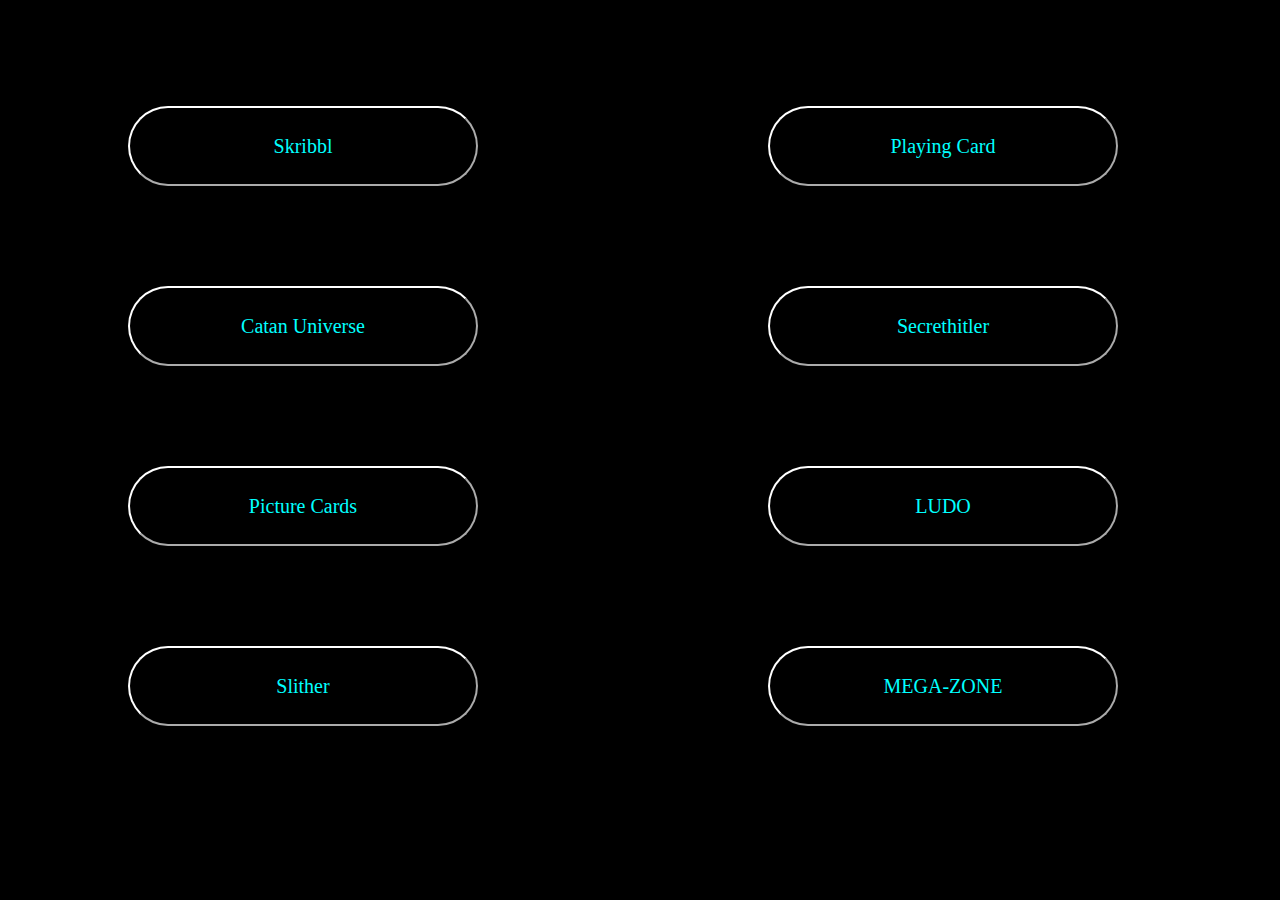
==== ALL/advance.htm @ 99932d3b "Add files via upload" ====
<!DOCTYPE html>
<html lang="en">
<head>
  <meta charset="UTF-8">
  <meta http-equiv="X-UA-Compatible" content="IE=edge">
  <meta name="viewport" content="width=device-width, initial-scale=1.0">
  <title>advance</title>
  <link rel="stylesheet" href="advance.css">
  <link href="https://fonts.googleapis.com/css?family=Cinzel">
  <link  href="https://fonts.googleapis.com/css?family=Lato:100,300,700">
</head>
<body>
 <canvas></canvas> 
  
  <div>
<h1 id="h1" ></h1>  
<p  class="b"><button class = "design lM" onclick="window.location.href =  '../ALL/ROOM.htm '"> Skribbl </button></p>
<p  class="b1"><button class = "design lM" onclick="window.location.href =  '../ALL/room1.htm  '" > Catan Universe </button></p>
<p  class="b3"><button class = "design lM" onclick="window.location.href =  '../ALL/room2.htm '" >Picture Cards </a></button></p>
<p  class="b4"><button class = "design lM" onclick="window.location.href =  '../ALL/room3.htm '"> Slither </a></button></p>


<p  class="a"><button class = "design lM" onclick="window.location.href =  '../ALL/room4.htm '" >Playing Card</button></p>
<p  class="a1"><button class = "design lM" onclick="window.location.href =  '../ALL/room5.htm '" >Secrethitler</button></p>
<p  class="a2"><button class = "design lM" onclick="window.location.href =  '../ALL/room6.htm '" >LUDO</button></p>
<p  class="a3"><button class = "design lM" onclick="window.location.href =  '../ALL/room7.htm '" >MEGA-ZONE</button></p>


</div>
  




<script src="advance.js"></script>
</body>

</html>
---- ALL/advance.css ----
body{
  overflow: hidden; 
 }
.lM
{
  font-size: 20px;
  color: aqua;
  font-family: cursive;
}

.design
{
  border-radius: 50px;
  width: 350px;
  height: 80px;
  color: aqua;
  border-color: white;
  background-color: black;
}



body {
  margin: 0;
  position: absolute;
  width: 100%;
  height: 100%;
}
canvas {
  width: 100%;
  height: 100%;
}
h1 {
  font: 2.75em 'Cinzel', serif;
  font-weight: 400;
  letter-spacing: 0.35em;
}






.b{
    visibility: visible;
    position: absolute;
    padding-right: 70px;
    
    top: 10%;
    left: 10%;
}

.b1{
    visibility: visible;
    position: absolute;
    padding-right: 70px;
   
    top: 30%;
    left: 10%;
}

.b3{
    visibility: visible;
    position: absolute;
    padding-right: 70px;
    
    top: 50%;
    left: 10%;
}

.b4{
    visibility: visible;
    position: absolute;
    padding-right: 70px;
   
    top: 70%;
    left: 10%;
}


.a3{
    visibility: visible;
    position: absolute;
    padding-right: 70px;
   
    top: 70%;
    left: 60%;
}


.a2{
    visibility: visible;
    position: absolute;
    padding-right: 70px;
   
    top: 50%;
    left: 60%;
}


.a1{
    visibility: visible;
    position: absolute;
    padding-right: 70px;
   
    top: 30%;
    left: 60%;
}


.a{
    visibility: visible;
    position: absolute;
    padding-right: 70px;
   
    top: 10%;
    left: 60%;
}










.shan{
  height: 19%;
  width: 100%;
  padding-top: 0px;
  border-radius: 60px;
}
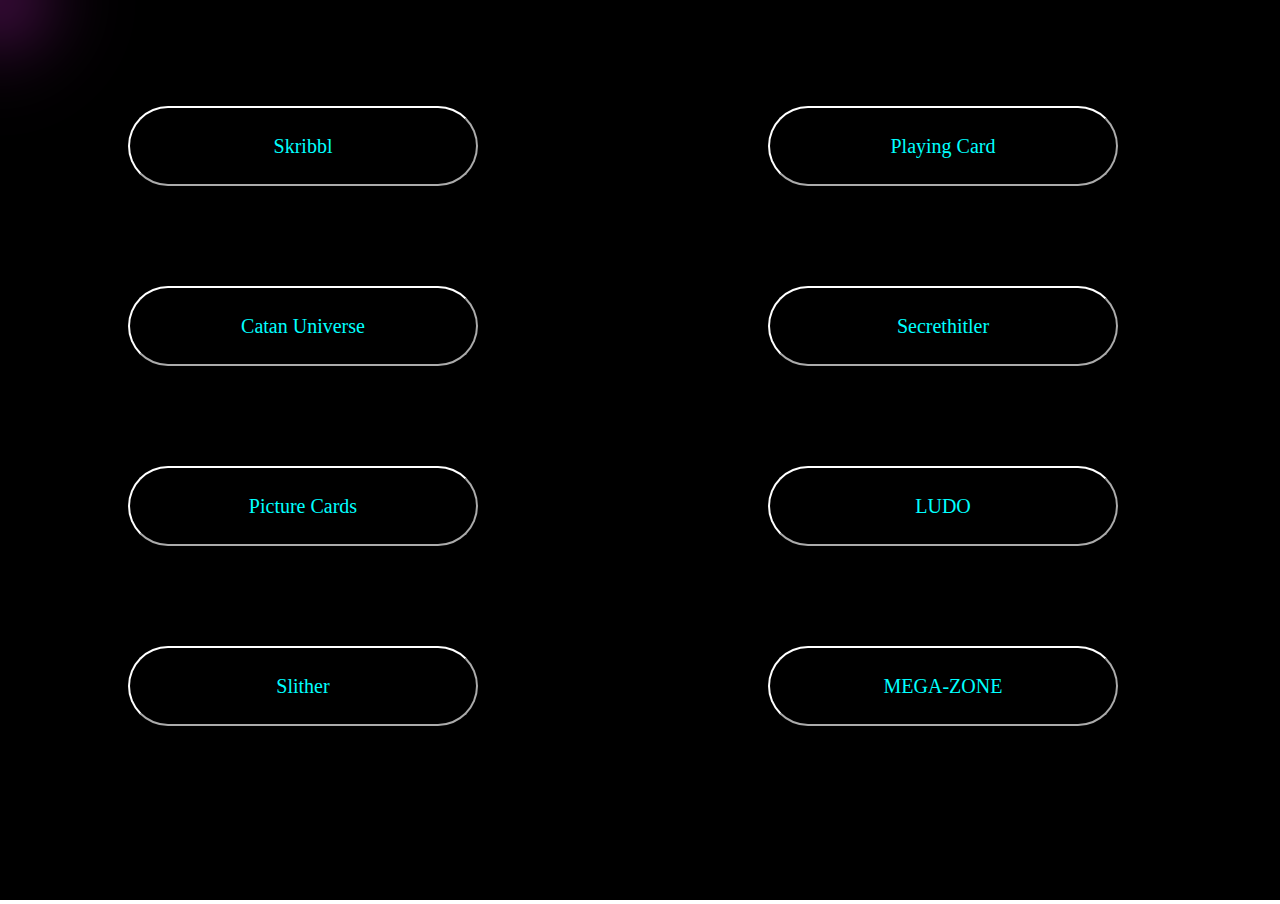
==== commit 011b1afb: "Update advance.htm" ====
--- a/ALL/advance.htm
+++ b/ALL/advance.htm
@@ -14,7 +14,7 @@
   
   <div>
 <h1 id="h1" ></h1>  
-<p  class="b"><button class = "design lM" onclick="window.location.href =  '../ALL/ROOM.htm '"> Skribbl </button></p>
+<p  class="b"><button class = "design lM" onclick="window.location.href =  'ROOM.htm '"> Skribbl </button></p>
 <p  class="b1"><button class = "design lM" onclick="window.location.href =  '../ALL/room1.htm  '" > Catan Universe </button></p>
 <p  class="b3"><button class = "design lM" onclick="window.location.href =  '../ALL/room2.htm '" >Picture Cards </a></button></p>
 <p  class="b4"><button class = "design lM" onclick="window.location.href =  '../ALL/room3.htm '"> Slither </a></button></p>
@@ -35,4 +35,4 @@
 <script src="advance.js"></script>
 </body>
 
-</html>+</html>
--- a/ALL/advance.css
+++ b/ALL/advance.css
@@ -12,6 +12,7 @@
 {
   border-radius: 50px;
   width: 350px;
+  padding:20px;
   height: 80px;
   color: aqua;
   border-color: white;
@@ -131,4 +132,4 @@
   width: 100%;
   padding-top: 0px;
   border-radius: 60px;
-}+}
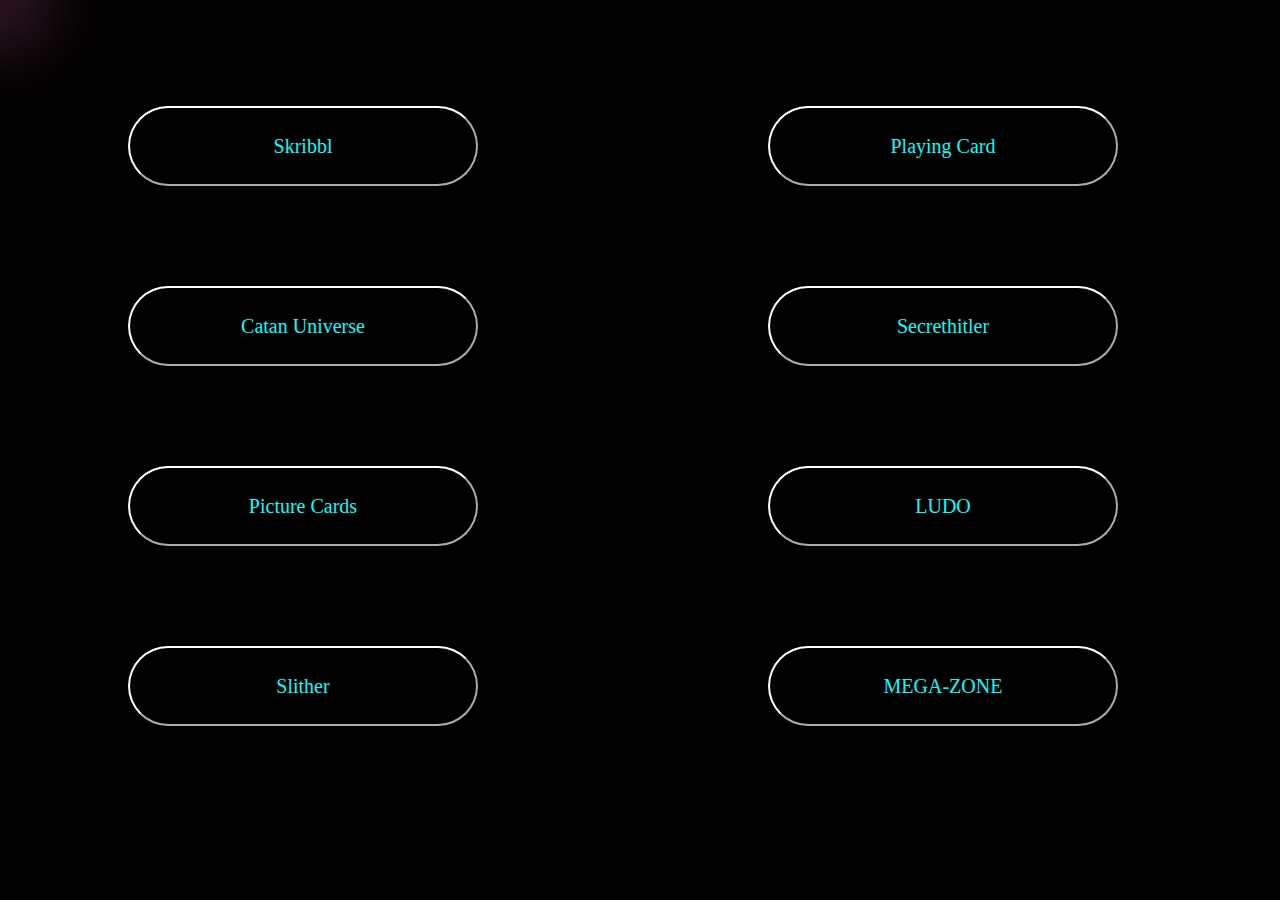
==== commit ea0c5bb1: "Update advance.htm" ====
--- a/ALL/advance.htm
+++ b/ALL/advance.htm
@@ -15,15 +15,15 @@
   <div>
 <h1 id="h1" ></h1>  
 <p  class="b"><button class = "design lM" onclick="window.location.href =  'ROOM.htm '"> Skribbl </button></p>
-<p  class="b1"><button class = "design lM" onclick="window.location.href =  '../ALL/room1.htm  '" > Catan Universe </button></p>
-<p  class="b3"><button class = "design lM" onclick="window.location.href =  '../ALL/room2.htm '" >Picture Cards </a></button></p>
-<p  class="b4"><button class = "design lM" onclick="window.location.href =  '../ALL/room3.htm '"> Slither </a></button></p>
+<p  class="b1"><button class = "design lM" onclick="window.location.href =  'room1.htm  '" > Catan Universe </button></p>
+<p  class="b3"><button class = "design lM" onclick="window.location.href =  'room2.htm '" >Picture Cards </a></button></p>
+<p  class="b4"><button class = "design lM" onclick="window.location.href =  'room3.htm '"> Slither </a></button></p>
 
 
-<p  class="a"><button class = "design lM" onclick="window.location.href =  '../ALL/room4.htm '" >Playing Card</button></p>
-<p  class="a1"><button class = "design lM" onclick="window.location.href =  '../ALL/room5.htm '" >Secrethitler</button></p>
-<p  class="a2"><button class = "design lM" onclick="window.location.href =  '../ALL/room6.htm '" >LUDO</button></p>
-<p  class="a3"><button class = "design lM" onclick="window.location.href =  '../ALL/room7.htm '" >MEGA-ZONE</button></p>
+<p  class="a"><button class = "design lM" onclick="window.location.href =  'room4.htm '" >Playing Card</button></p>
+<p  class="a1"><button class = "design lM" onclick="window.location.href =  'room5.htm '" >Secrethitler</button></p>
+<p  class="a2"><button class = "design lM" onclick="window.location.href =  'room6.htm '" >LUDO</button></p>
+<p  class="a3"><button class = "design lM" onclick="window.location.href =  'room7.htm '" >MEGA-ZONE</button></p>
 
 
 </div>
